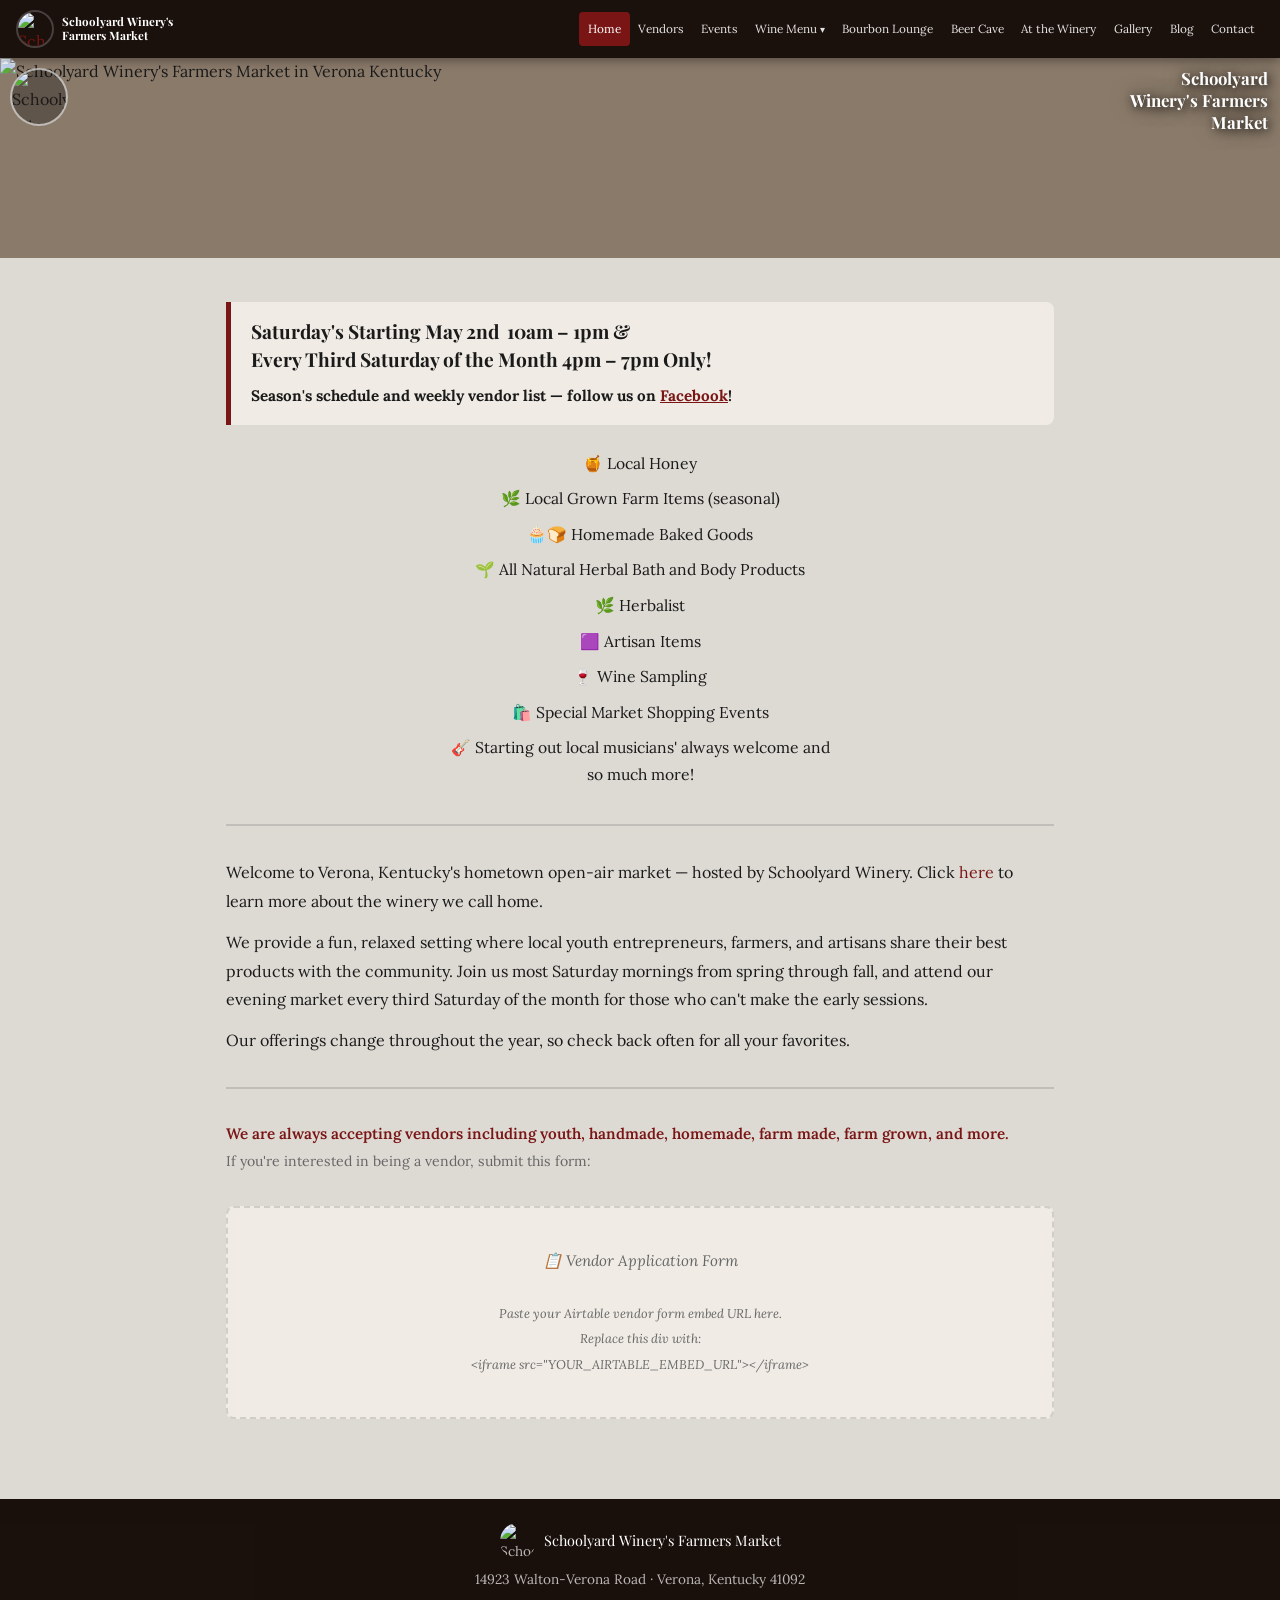
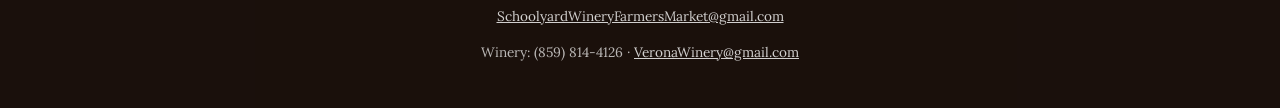
==== index.html @ cf7736bf "Add files via upload" ====
<!DOCTYPE html>
<html lang="en">
<head>
  <meta charset="UTF-8">
  <meta name="viewport" content="width=device-width, initial-scale=1.0">
  <title>Schoolyard Winery's Farmers Market — Verona, Kentucky</title>
  <link rel="stylesheet" href="styles.css">
</head>
<body>

  <!-- NAV -->
  <nav class="site-nav">
    <a href="/" class="nav-logo">
      <img src="logo-schoolyard.png" alt="Schoolyard Winery">
      <span class="nav-logo-text">Schoolyard Winery's<br>Farmers Market</span>
    </a>
    <button class="nav-toggle" aria-label="Toggle menu" onclick="document.querySelector('.nav-links').classList.toggle('open')">
      <span></span><span></span><span></span>
    </button>
    <ul class="nav-links">
      <li><a href="/" class="active">Home</a></li>
      <li><a href="/vendors">Vendors</a></li>
      <li><a href="/events">Events</a></li>
      <li class="nav-dropdown">
        <a href="#">Wine Menu</a>
        <div class="dropdown-menu">
          <a href="/wine-red">Red Wines</a>
          <a href="/wine-white">White Wines</a>
          <a href="/wine-specialty">Specialty &amp; Seasonal</a>
        </div>
      </li>
      <li><a href="/bourbon">Bourbon Lounge</a></li>
      <li><a href="/beer">Beer Cave</a></li>
      <li><a href="/winery-events">At the Winery</a></li>
      <li><a href="/gallery">Gallery</a></li>
      <li><a href="/blog">Blog</a></li>
      <li><a href="/contact">Contact</a></li>
    </ul>
  </nav>

  <!-- HERO -->
  <div class="hero">
    <!-- Upload: hero-summer.jpg (the market in full swing — tents, people, building) -->
    <img src="hero-summer.jpg" alt="Schoolyard Winery's Farmers Market in Verona Kentucky">
    <div class="hero-logo">
      <img src="logo-schoolyard.png" alt="Schoolyard Winery">
    </div>
    <div class="hero-title">Schoolyard<br>Winery's Farmers<br>Market</div>
  </div>

  <!-- MAIN -->
  <main>

    <!-- Schedule -->
    <div class="schedule-banner">
      <h1>Saturday's Starting May 2nd &nbsp;10am – 1pm &amp;<br>Every Third Saturday of the Month 4pm – 7pm Only!</h1>
      <p class="fb-line">Season's schedule and weekly vendor list — follow us on <a href="https://www.facebook.com/share/1CQ35tfrSS/" target="_blank" rel="noopener">Facebook</a>!</p>
    </div>

    <!-- Offerings -->
    <ul class="offerings-list">
      <li>🍯 Local Honey</li>
      <li>🌿 Local Grown Farm Items (seasonal)</li>
      <li>🧁🍞 Homemade Baked Goods</li>
      <li>🌱 All Natural Herbal Bath and Body Products</li>
      <li>🌿 Herbalist</li>
      <li>🟪 Artisan Items</li>
      <li>🍷 Wine Sampling</li>
      <li>🛍️ Special Market Shopping Events</li>
      <li>🎸 Starting out local musicians' always welcome and so much more!</li>
    </ul>

    <hr class="divider">

    <!-- Welcome Text -->
    <div class="welcome-text">
      <p>Welcome to Verona, Kentucky's hometown open-air market — hosted by Schoolyard Winery. Click <a href="/about">here</a> to learn more about the winery we call home.</p>
      <p>We provide a fun, relaxed setting where local youth entrepreneurs, farmers, and artisans share their best products with the community. Join us most Saturday mornings from spring through fall, and attend our evening market every third Saturday of the month for those who can't make the early sessions.</p>
      <p>Our offerings change throughout the year, so check back often for all your favorites.</p>
    </div>

    <hr class="divider">

    <!-- Vendor Application -->
    <p class="vendor-callout">We are always accepting vendors including youth, handmade, homemade, farm made, farm grown, and more.</p>
    <p class="vendor-sub">If you're interested in being a vendor, submit this form:</p>

    <!-- AIRTABLE VENDOR FORM — paste your embed URL between the quotes in src="" below -->
    <div class="airtable-wrapper">
      <div class="form-placeholder">
        📋 Vendor Application Form<br><br>
        <small>Paste your Airtable vendor form embed URL here.<br>
        Replace this div with:<br>
        &lt;iframe src="YOUR_AIRTABLE_EMBED_URL"&gt;&lt;/iframe&gt;</small>
      </div>
    </div>

  </main>

  <!-- FOOTER -->
  <footer>
    <div class="footer-top">
      <img src="logo-schoolyard.png" alt="Schoolyard Winery">
      <span>Schoolyard Winery's Farmers Market</span>
    </div>
    <p>14923 Walton-Verona Road · Verona, Kentucky 41092</p>
    <p><a href="mailto:SchoolyardWineryFarmersMarket@gmail.com">SchoolyardWineryFarmersMarket@gmail.com</a></p>
    <p>Winery: (859) 814-4126 · <a href="mailto:VeronaWinery@gmail.com">VeronaWinery@gmail.com</a></p>
  </footer>

</body>
</html>
---- styles.css ----
/* ============================================================
   SCHOOLYARD WINERY'S FARMERS MARKET — styles.css
   ============================================================ */

@import url('https://fonts.googleapis.com/css2?family=Playfair+Display:ital,wght@0,400;0,700;1,400&family=Dancing+Script:wght@600;700&family=Lora:ital,wght@0,400;0,500;1,400&display=swap');

/* ---- Variables ---- */
:root {
  --dark-red: #7a1515;
  --crimson: #9b2020;
  --green: #2d7a45;
  --green-hover: #1e5e33;
  --teal: #1a7a6a;
  --bg: #dddad4;
  --bg-light: #eae7e1;
  --bg-card: #f0ece5;
  --text: #1a1a1a;
  --text-muted: #666;
  --white: #fff;
  --border: rgba(0,0,0,0.13);
  --nav-h: 58px;
}

/* ---- Reset ---- */
*, *::before, *::after { box-sizing: border-box; margin: 0; padding: 0; }
html { scroll-behavior: smooth; }
body {
  font-family: 'Lora', Georgia, serif;
  background: var(--bg);
  color: var(--text);
  font-size: 16px;
  line-height: 1.7;
}
img { max-width: 100%; height: auto; display: block; }
a { color: var(--dark-red); text-decoration: none; }
a:hover { text-decoration: underline; }

/* ============================================================
   NAVIGATION
   ============================================================ */
.site-nav {
  position: sticky;
  top: 0;
  z-index: 100;
  background: rgba(18, 8, 4, 0.96);
  backdrop-filter: blur(8px);
  height: var(--nav-h);
  display: flex;
  align-items: center;
  justify-content: space-between;
  padding: 0 1rem;
  box-shadow: 0 2px 10px rgba(0,0,0,0.4);
}

.nav-logo {
  display: flex;
  align-items: center;
  gap: 0.5rem;
  text-decoration: none;
  flex-shrink: 0;
}
.nav-logo img {
  width: 38px;
  height: 38px;
  border-radius: 50%;
  border: 2px solid rgba(255,255,255,0.2);
}
.nav-logo-text {
  font-family: 'Playfair Display', serif;
  font-size: 0.72rem;
  font-weight: 700;
  color: var(--white);
  line-height: 1.25;
  max-width: 130px;
}

.nav-toggle {
  display: none;
  flex-direction: column;
  gap: 5px;
  cursor: pointer;
  background: none;
  border: none;
  padding: 0.4rem;
}
.nav-toggle span {
  display: block;
  width: 24px;
  height: 2px;
  background: var(--white);
  border-radius: 2px;
  transition: all 0.3s;
}

.nav-links {
  display: flex;
  align-items: center;
  gap: 0;
  list-style: none;
  flex-wrap: nowrap;
}
.nav-links > li > a {
  display: block;
  color: rgba(255,255,255,0.88);
  font-family: 'Lora', serif;
  font-size: 0.74rem;
  padding: 0.45rem 0.55rem;
  border-radius: 4px;
  transition: background 0.2s, color 0.2s;
  white-space: nowrap;
  text-decoration: none;
}
.nav-links > li > a:hover,
.nav-links > li > a.active {
  background: var(--dark-red);
  color: var(--white);
  text-decoration: none;
}

/* Dropdown */
.nav-dropdown { position: relative; }
.nav-dropdown > a::after { content: ' ▾'; font-size: 0.6rem; }
.dropdown-menu {
  display: none;
  position: absolute;
  top: 100%;
  left: 0;
  background: rgba(18,8,4,0.97);
  border-top: 2px solid var(--dark-red);
  min-width: 170px;
  border-radius: 0 0 6px 6px;
  overflow: hidden;
  z-index: 200;
  box-shadow: 0 4px 12px rgba(0,0,0,0.4);
}
.dropdown-menu a {
  display: block;
  color: rgba(255,255,255,0.85);
  font-family: 'Lora', serif;
  font-size: 0.8rem;
  padding: 0.55rem 1rem;
  text-decoration: none;
  transition: background 0.15s;
}
.dropdown-menu a:hover { background: var(--dark-red); color: var(--white); text-decoration: none; }
.nav-dropdown:hover .dropdown-menu { display: block; }

/* Mobile */
@media (max-width: 820px) {
  .nav-toggle { display: flex; }
  .nav-links {
    display: none;
    position: absolute;
    top: var(--nav-h);
    left: 0; right: 0;
    background: rgba(18,8,4,0.98);
    flex-direction: column;
    align-items: flex-start;
    padding: 0.75rem 0.5rem 1rem;
    gap: 0;
    max-height: calc(100vh - var(--nav-h));
    overflow-y: auto;
  }
  .nav-links.open { display: flex; }
  .nav-links > li { width: 100%; }
  .nav-links > li > a { font-size: 0.9rem; padding: 0.6rem 1rem; border-radius: 6px; }
  .nav-dropdown > a::after { content: ''; }
  .dropdown-menu {
    display: flex !important;
    position: static;
    flex-direction: column;
    background: transparent;
    border: none;
    box-shadow: none;
    padding-left: 1rem;
  }
  .dropdown-menu a { font-size: 0.85rem; color: rgba(255,255,255,0.65); padding: 0.4rem 0.75rem; }
  .dropdown-menu a:hover { background: rgba(122,21,21,0.4); color: var(--white); }
}

/* ============================================================
   HERO
   ============================================================ */
.hero {
  position: relative;
  width: 100%;
  height: 200px;
  overflow: hidden;
  background: #8a7a6a;
}
.hero img {
  width: 100%;
  height: 100%;
  object-fit: cover;
  object-position: center 35%;
}
.hero-logo {
  position: absolute;
  top: 10px;
  left: 10px;
  width: 58px;
  height: 58px;
  border-radius: 50%;
  border: 2px solid rgba(255,255,255,0.6);
  background: rgba(0,0,0,0.3);
  overflow: hidden;
}
.hero-logo img { width: 100%; height: 100%; object-fit: cover; }
.hero-title {
  position: absolute;
  top: 10px;
  right: 12px;
  color: var(--white);
  font-family: 'Playfair Display', serif;
  font-weight: 700;
  font-size: 1.05rem;
  text-align: right;
  text-shadow: 2px 2px 8px rgba(0,0,0,0.85), 0 0 20px rgba(0,0,0,0.5);
  line-height: 1.3;
  max-width: 190px;
}

/* ============================================================
   MAIN & TYPOGRAPHY
   ============================================================ */
main {
  max-width: 860px;
  margin: 0 auto;
  padding: 1.5rem 1rem 3rem;
}

h1 {
  font-family: 'Playfair Display', serif;
  font-size: 1.65rem;
  line-height: 1.25;
  margin-bottom: 0.6rem;
}
h2 {
  font-family: 'Playfair Display', serif;
  font-size: 1.35rem;
  color: var(--dark-red);
  margin-bottom: 0.5rem;
}
h3 {
  font-family: 'Lora', serif;
  font-size: 1rem;
  font-weight: 700;
  margin-bottom: 0.3rem;
}
p { margin-bottom: 0.75rem; }

.script {
  font-family: 'Dancing Script', cursive;
  font-size: 2rem;
  display: block;
  line-height: 1.2;
}
.script.red { color: var(--dark-red); }
.script.teal { color: var(--teal); }
.script.dark { color: var(--text); }

/* ============================================================
   SHARED COMPONENTS
   ============================================================ */

/* Schedule Banner */
.schedule-banner {
  background: var(--bg-card);
  border-left: 5px solid var(--dark-red);
  border-radius: 0 8px 8px 0;
  padding: 1rem 1.25rem;
  margin: 1.25rem 0;
}
.schedule-banner h1 { font-size: 1.2rem; line-height: 1.45; }
.schedule-banner .fb-line {
  font-weight: 700;
  font-size: 0.95rem;
  margin-top: 0.4rem;
  margin-bottom: 0;
}
.schedule-banner .fb-line a { color: var(--dark-red); text-decoration: underline; }

/* Offerings List */
.offerings-list {
  list-style: none;
  text-align: center;
  max-width: 380px;
  margin: 1.25rem auto;
}
.offerings-list li { padding: 0.28rem 0; font-size: 0.98rem; }

/* Welcome text */
.welcome-text { font-size: 1rem; line-height: 1.8; margin: 1.25rem 0; }

/* Vendor callout */
.vendor-callout {
  color: var(--dark-red);
  font-weight: 600;
  font-size: 0.95rem;
  margin-bottom: 0.2rem;
}
.vendor-sub { font-size: 0.88rem; color: var(--text-muted); margin-bottom: 1rem; }

/* Form placeholders */
.form-placeholder {
  background: var(--bg-card);
  border: 2px dashed var(--border);
  border-radius: 8px;
  padding: 2.5rem 1.5rem;
  text-align: center;
  color: var(--text-muted);
  font-style: italic;
  font-size: 0.95rem;
  margin: 1rem 0;
}
.airtable-wrapper { margin: 1rem 0; border-radius: 8px; overflow: hidden; }
.airtable-wrapper iframe { width: 100%; border: none; min-height: 620px; background: var(--bg-card); }

/* Section divider */
hr.divider { border: none; border-top: 2px solid var(--border); margin: 2rem 0; }

/* Wine nav tabs */
.wine-tabs {
  display: flex;
  gap: 0.5rem;
  flex-wrap: wrap;
  margin-bottom: 1.5rem;
  justify-content: center;
}
.wine-tabs a {
  background: var(--bg-card);
  color: var(--text);
  border: 2px solid var(--border);
  padding: 0.4rem 1rem;
  border-radius: 20px;
  font-size: 0.85rem;
  font-family: 'Lora', serif;
  transition: all 0.2s;
  text-decoration: none;
}
.wine-tabs a:hover, .wine-tabs a.active {
  background: var(--dark-red);
  color: var(--white);
  border-color: var(--dark-red);
  text-decoration: none;
}

/* Wine entries */
.wine-entry {
  background: var(--bg-card);
  border-radius: 8px;
  padding: 1rem 1.25rem;
  margin-bottom: 1rem;
  border-left: 4px solid var(--dark-red);
}
.wine-entry.empty { border-left-color: var(--border); opacity: 0.6; }
.wine-entry p { font-size: 0.95rem; line-height: 1.7; margin: 0; }
.wine-section-heading {
  text-align: center;
  margin-bottom: 1.5rem;
}
.wine-section-heading .script { font-size: 1.7rem; }
.wine-section-heading h1 { font-size: 2rem; }

/* Samples vary */
.samples-vary {
  display: block;
  font-family: 'Dancing Script', cursive;
  font-size: 2rem;
  color: var(--teal);
  text-align: center;
  margin: 2rem 0;
}

/* Vendor Grid */
.vendors-title {
  font-family: 'Playfair Display', serif;
  font-size: 1.5rem;
  text-align: center;
  margin: 1.25rem 0 1rem;
}
.vendor-featured {
  border: 3px solid #c0392b;
  border-radius: 6px;
  overflow: hidden;
  margin-bottom: 0.5rem;
  background: #1a5e1a;
}
.vendor-featured img { width: 100%; max-height: 140px; object-fit: cover; }
.vendor-featured.placeholder {
  height: 120px;
  display: flex;
  align-items: center;
  justify-content: center;
  font-family: 'Playfair Display', serif;
  font-size: 1.3rem;
  font-weight: 700;
  color: #ffd700;
  text-align: center;
  padding: 1rem;
}
.vendor-grid {
  display: grid;
  grid-template-columns: repeat(3, 1fr);
  gap: 0.45rem;
  margin-bottom: 0.45rem;
}
.vendor-card {
  border: 3px solid #c0392b;
  border-radius: 5px;
  overflow: hidden;
  aspect-ratio: 1;
  display: flex;
  align-items: center;
  justify-content: center;
  background: var(--bg-card);
  position: relative;
}
.vendor-card img { width: 100%; height: 100%; object-fit: contain; }
.vendor-card.placeholder {
  flex-direction: column;
  text-align: center;
  padding: 0.4rem;
  background: #e8e2d8;
}
.vendor-card.placeholder .v-name {
  font-family: 'Lora', serif;
  font-size: 0.6rem;
  font-weight: 700;
  color: var(--text-muted);
  line-height: 1.3;
}
.vendor-card.span2 {
  grid-column: span 2;
  aspect-ratio: 2/1;
}
.vendor-card.span3 {
  grid-column: span 3;
  aspect-ratio: 3/1;
}

/* Gallery */
.gallery-grid {
  display: grid;
  grid-template-columns: repeat(3, 1fr);
  gap: 5px;
}
.g-item {
  background: var(--bg-card);
  border-radius: 4px;
  overflow: hidden;
  aspect-ratio: 1;
  display: flex;
  align-items: center;
  justify-content: center;
}
.g-item.wide { grid-column: span 2; aspect-ratio: 2/1; }
.g-item img { width: 100%; height: 100%; object-fit: cover; }
.g-item.ph {
  background: #cdc8c0;
  color: #999;
  font-size: 0.65rem;
  font-style: italic;
  text-align: center;
  padding: 0.3rem;
}

/* Contact */
.contact-block {
  background: var(--bg-card);
  border-radius: 8px;
  padding: 1.5rem;
  text-align: center;
  margin-bottom: 1.5rem;
  border: 1px solid var(--border);
}
.contact-block p { margin-bottom: 0.4rem; font-size: 0.98rem; }
.contact-block a { color: var(--dark-red); }

/* Bourbon/Beer images */
.drink-split {
  display: grid;
  grid-template-columns: 1fr 1fr;
  gap: 0.5rem;
  margin-bottom: 1rem;
  border-radius: 8px;
  overflow: hidden;
  height: 200px;
}
.drink-split .panel {
  position: relative;
  overflow: hidden;
  background: #4a3525;
}
.drink-split .panel img { width: 100%; height: 100%; object-fit: cover; }
.drink-split .panel .overlay-text {
  position: absolute;
  inset: 0;
  display: flex;
  align-items: center;
  justify-content: center;
  padding: 0.5rem;
}
.drink-menu-list {
  list-style: none;
  text-align: center;
  max-width: 300px;
  margin: 0 auto 1.25rem;
}
.drink-menu-list li {
  padding: 0.3rem 0;
  border-bottom: 1px solid var(--border);
  font-size: 0.98rem;
}
.drink-menu-list li:last-child { border: none; }

/* Availability note */
.avail-note {
  background: var(--bg-card);
  border: 1px solid var(--border);
  border-radius: 8px;
  padding: 0.8rem 1rem;
  text-align: center;
  font-weight: 700;
  color: var(--dark-red);
  font-size: 0.92rem;
  margin: 1rem 0;
}

/* Flyer images */
.flyer-wrap {
  max-width: 480px;
  margin: 0 auto 1.5rem;
  border-radius: 8px;
  overflow: hidden;
}
.flyer-wrap img { width: 100%; }
.flyer-wrap.placeholder {
  height: 320px;
  background: var(--bg-card);
  border: 2px dashed var(--border);
  display: flex;
  align-items: center;
  justify-content: center;
  color: var(--text-muted);
  font-style: italic;
  font-size: 0.9rem;
  text-align: center;
  padding: 1rem;
}

/* ============================================================
   FOOTER
   ============================================================ */
footer {
  background: rgba(18,8,4,0.96);
  color: rgba(255,255,255,0.7);
  text-align: center;
  padding: 1.5rem 1rem 2rem;
  font-family: 'Lora', serif;
  font-size: 0.85rem;
  line-height: 1.8;
}
.footer-top {
  display: flex;
  align-items: center;
  justify-content: center;
  gap: 0.5rem;
  margin-bottom: 0.5rem;
}
.footer-top img { width: 36px; height: 36px; border-radius: 50%; }
.footer-top span {
  font-family: 'Playfair Display', serif;
  font-size: 0.9rem;
  color: var(--white);
}
footer a { color: rgba(255,255,255,0.8); text-decoration: underline; }
footer a:hover { color: var(--white); }
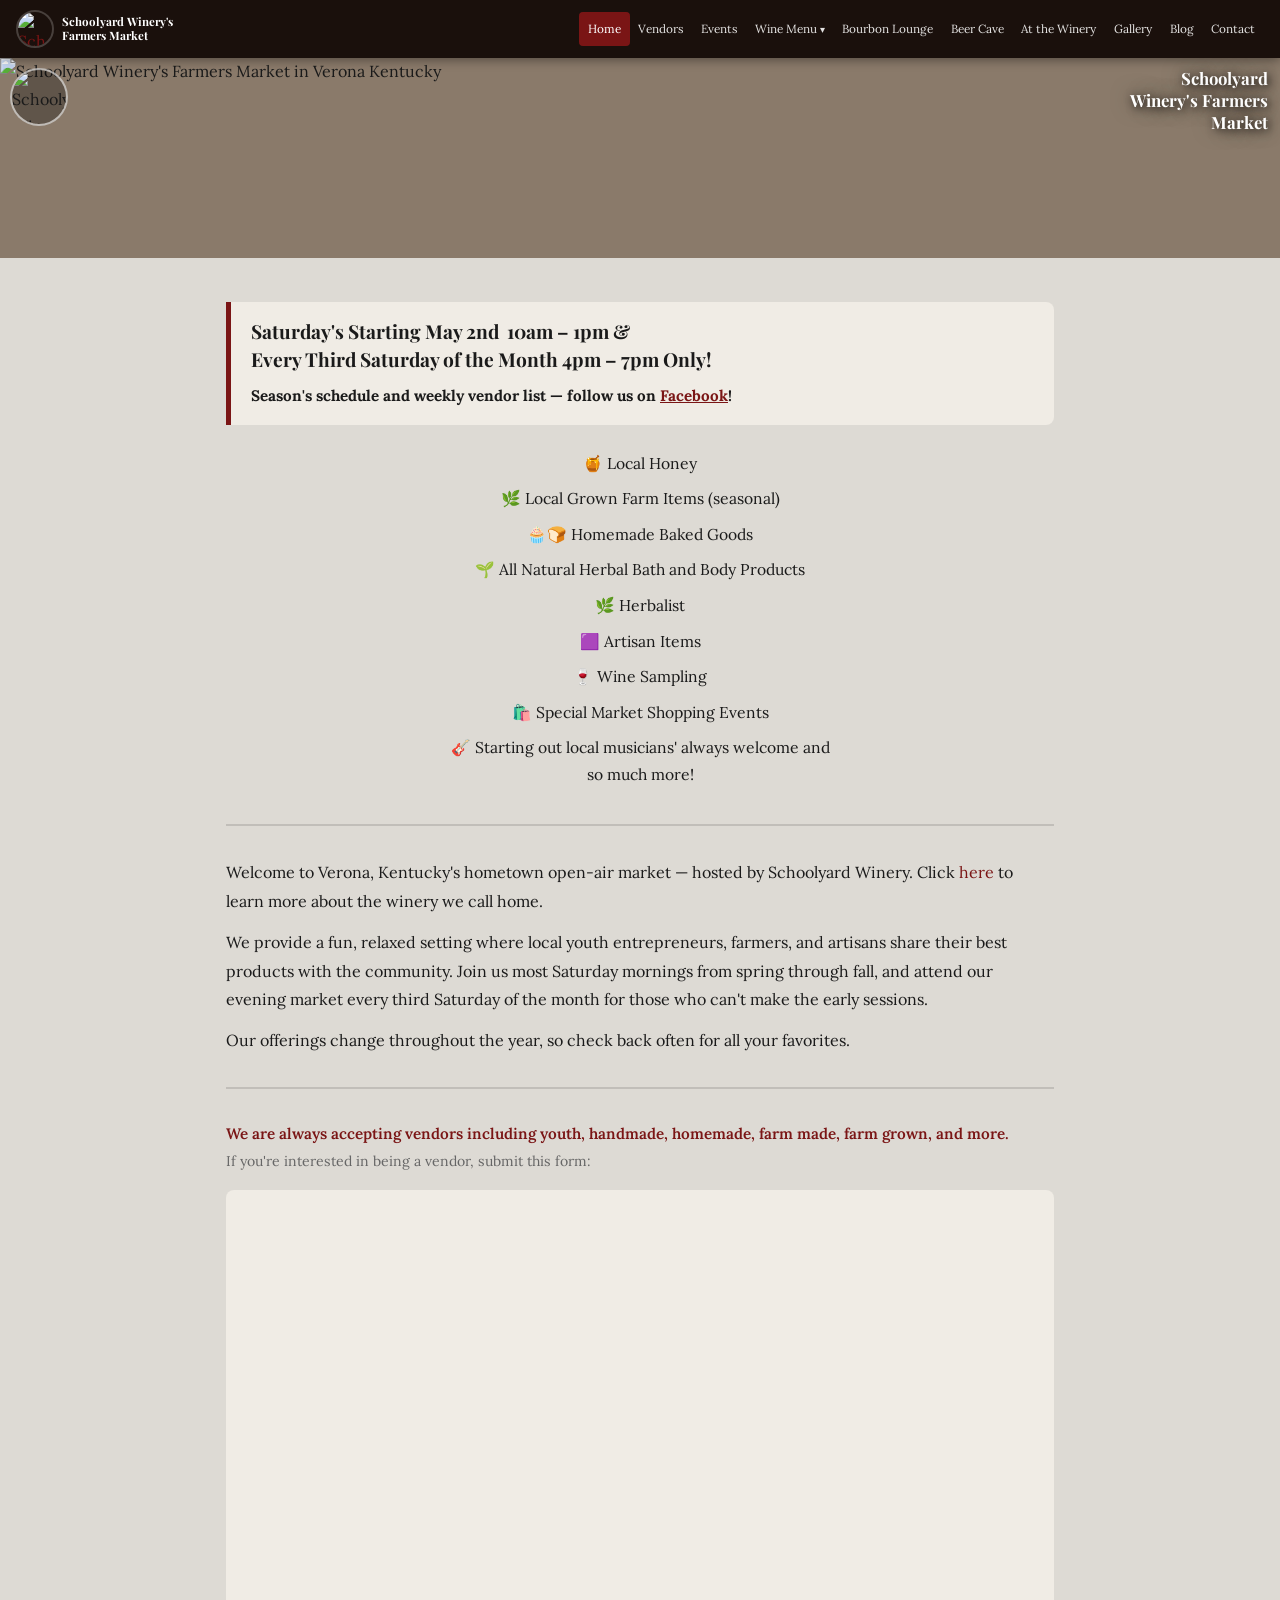
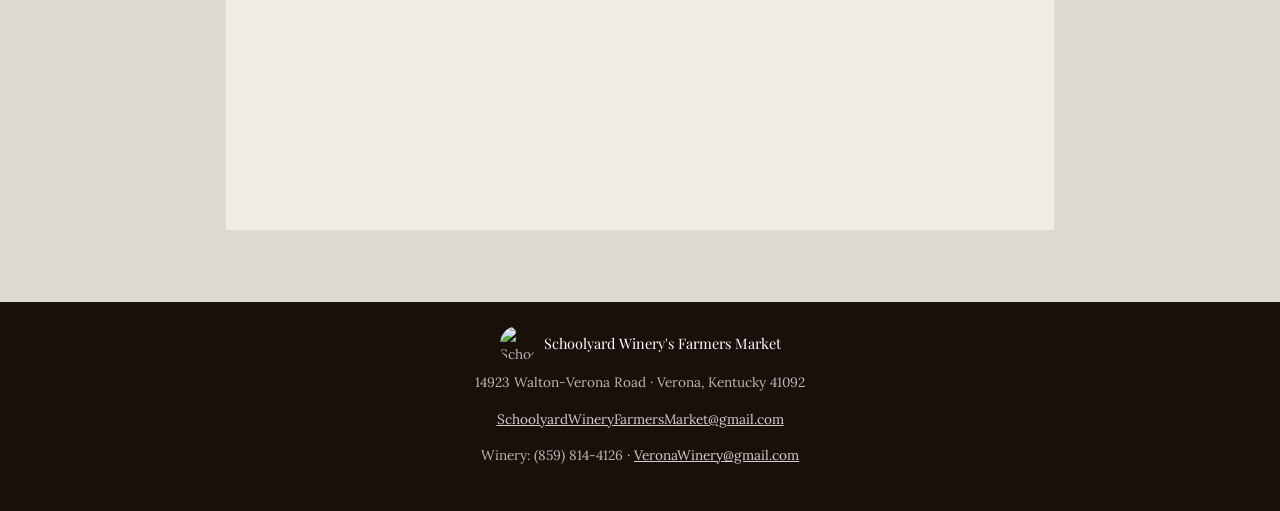
==== commit 7b6a77d5: "Add files via upload" ====
--- a/index.html
+++ b/index.html
@@ -85,14 +85,8 @@
     <p class="vendor-callout">We are always accepting vendors including youth, handmade, homemade, farm made, farm grown, and more.</p>
     <p class="vendor-sub">If you're interested in being a vendor, submit this form:</p>
 
-    <!-- AIRTABLE VENDOR FORM — paste your embed URL between the quotes in src="" below -->
     <div class="airtable-wrapper">
-      <div class="form-placeholder">
-        📋 Vendor Application Form<br><br>
-        <small>Paste your Airtable vendor form embed URL here.<br>
-        Replace this div with:<br>
-        &lt;iframe src="YOUR_AIRTABLE_EMBED_URL"&gt;&lt;/iframe&gt;</small>
-      </div>
+      <iframe src="https://fluidforms.co/embed/form?config=[base64]/[base64]/IiwiaXNSZXF1aXJlZCI6ZmFsc2UsImlucHV0VHlwZSI6InVybCJ9XX0=" style="width:100%; border:none; min-height:640px;"></iframe>
     </div>
 
   </main>
